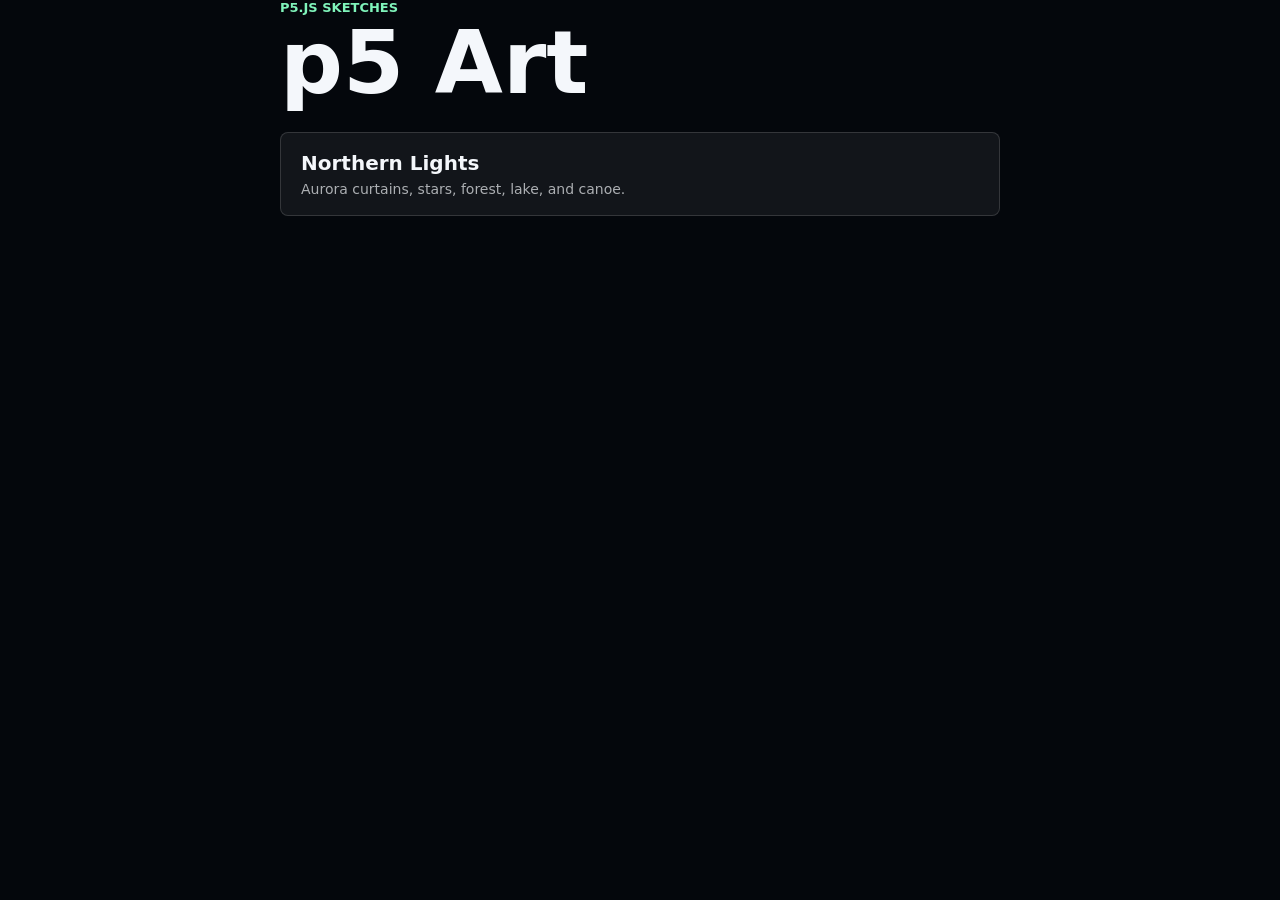
==== index.html @ 766af826 "Add northern lights p5 sketch" ====
<!doctype html>
<html lang="en">
  <head>
    <meta charset="utf-8" />
    <meta name="viewport" content="width=device-width, initial-scale=1" />
    <title>p5 Art</title>
    <link rel="stylesheet" href="./site.css" />
  </head>
  <body>
    <main>
      <header>
        <p>p5.js sketches</p>
        <h1>p5 Art</h1>
      </header>
      <section aria-label="Sketches">
        <a class="piece" href="./northern-lights/">
          <span>Northern Lights</span>
          <small>Aurora curtains, stars, forest, lake, and canoe.</small>
        </a>
      </section>
    </main>
  </body>
</html>
---- site.css ----
html,
body {
  min-height: 100%;
  margin: 0;
  background: #04070c;
  color: #f4f7fb;
  font-family:
    Inter, ui-sans-serif, system-ui, -apple-system, BlinkMacSystemFont, "Segoe UI",
    sans-serif;
}

body {
  display: grid;
  place-items: center;
}

main {
  width: min(720px, calc(100vw - 40px));
}

header {
  margin-bottom: 28px;
}

p {
  margin: 0 0 8px;
  color: #7ff3ba;
  font-size: 13px;
  font-weight: 700;
  letter-spacing: 0;
  text-transform: uppercase;
}

h1 {
  margin: 0;
  font-size: clamp(42px, 9vw, 88px);
  line-height: 0.92;
  letter-spacing: 0;
}

section {
  display: grid;
  gap: 14px;
}

.piece {
  display: grid;
  gap: 6px;
  padding: 18px 20px;
  border: 1px solid rgb(255 255 255 / 0.14);
  border-radius: 8px;
  background: rgb(255 255 255 / 0.06);
  color: inherit;
  text-decoration: none;
}

.piece:hover,
.piece:focus-visible {
  border-color: rgb(127 243 186 / 0.65);
  background: rgb(127 243 186 / 0.11);
  outline: none;
}

.piece span {
  font-size: 20px;
  font-weight: 800;
}

.piece small {
  color: rgb(244 247 251 / 0.68);
  font-size: 14px;
}
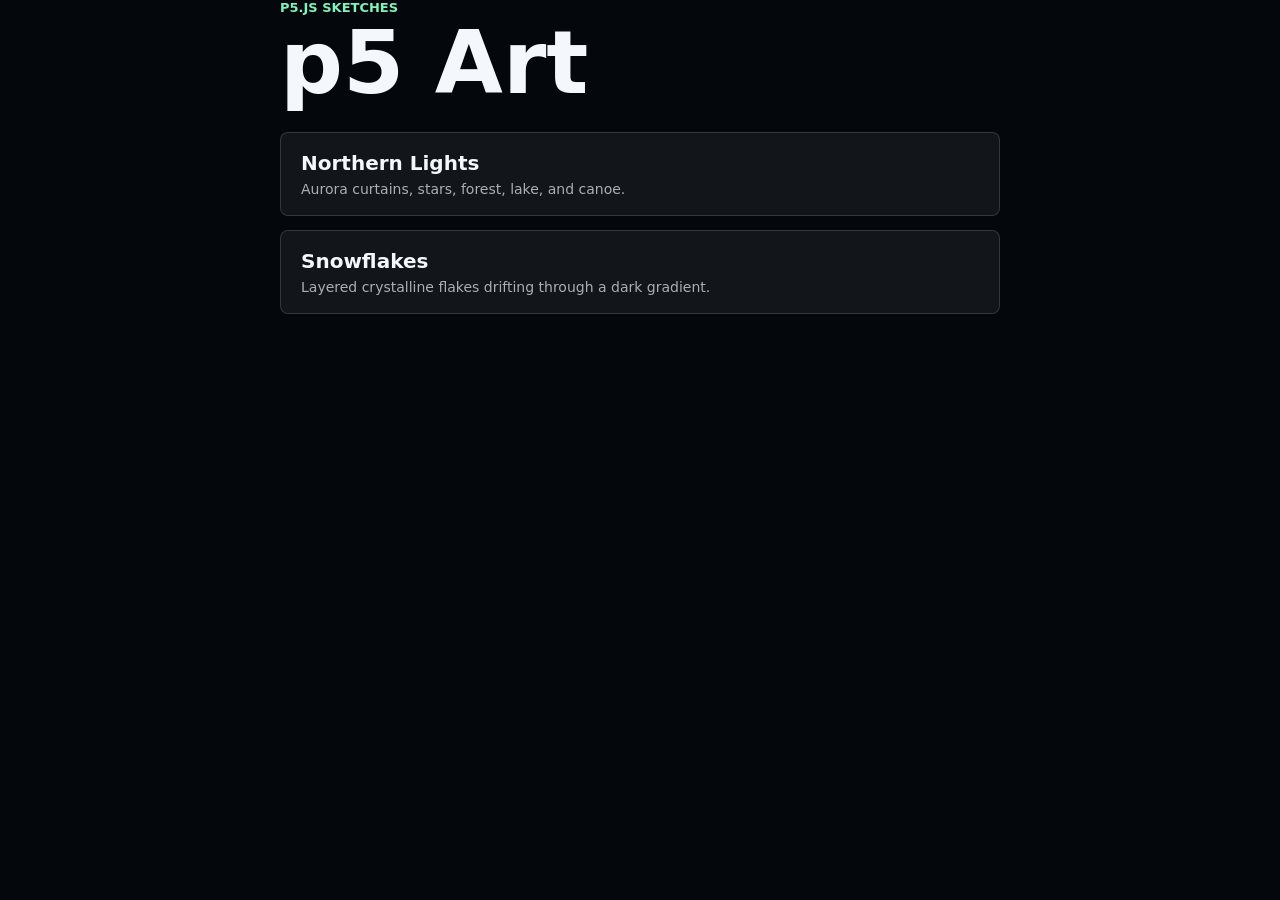
==== commit 523e5bd1: "Add snowflakes p5 sketch" ====
--- a/index.html
+++ b/index.html
@@ -17,6 +17,10 @@
           <span>Northern Lights</span>
           <small>Aurora curtains, stars, forest, lake, and canoe.</small>
         </a>
+        <a class="piece" href="./snowflakes/">
+          <span>Snowflakes</span>
+          <small>Layered crystalline flakes drifting through a dark gradient.</small>
+        </a>
       </section>
     </main>
   </body>
